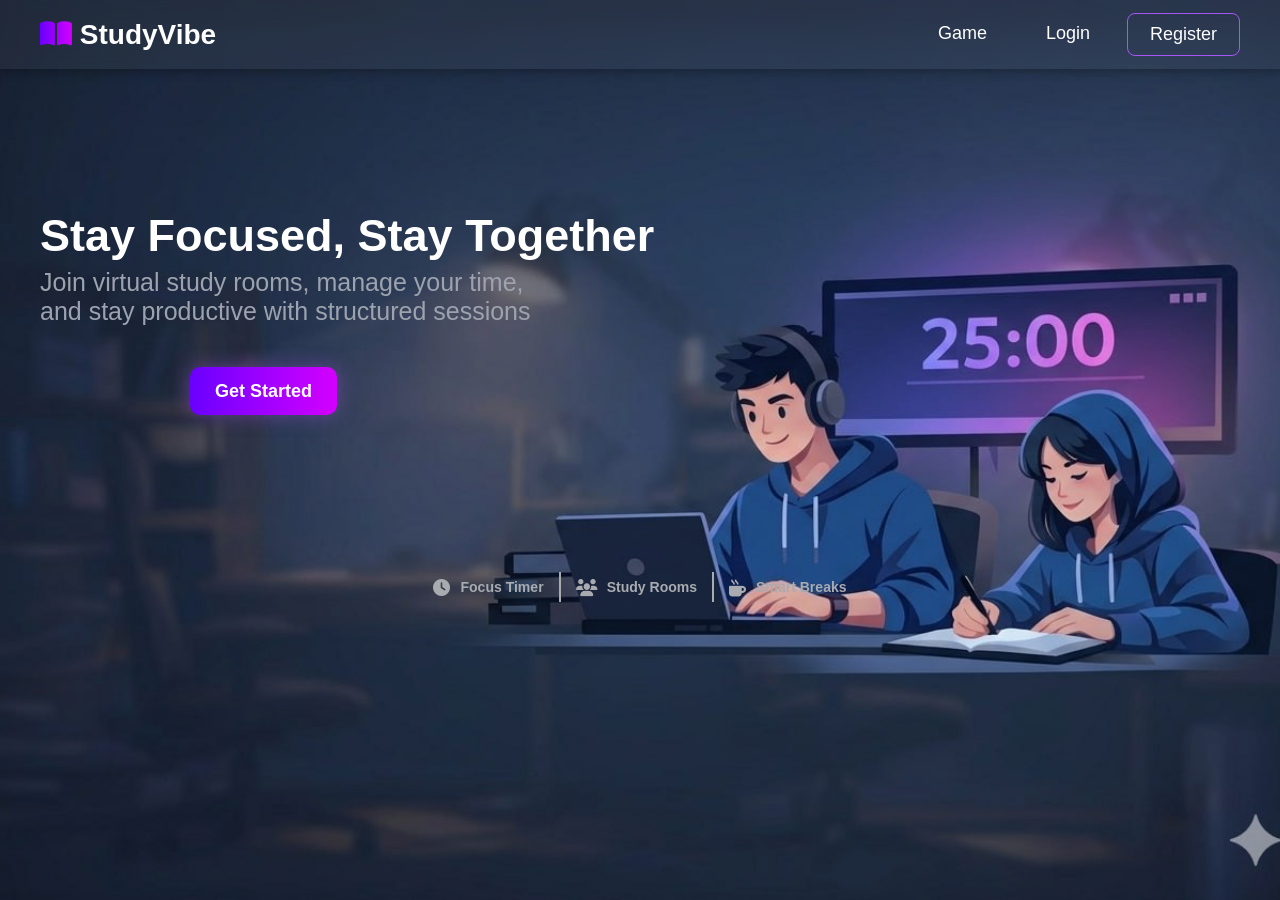
==== index.html @ dfc76f81 "Update index.html" ====
<!DOCTYPE html>
<html lang="en">
<head>
    <meta charset="UTF-8">
    <meta name="viewport" content="width=device-width, initial-scale=1.0">
    <title>Home page</title>
     <link rel="stylesheet" href="CSS/style.css">
    <link rel="stylesheet" href="CSS/all.css">
    
</head>
<body>
    <main class="home-page">
        <nav class="nav-bar">
             <h2 class="logo"><i class="fa-solid fa-book-open"></i> StudyVibe</h2>
             <div class="nav-buttons">
                 <a href="game.html" class="login-btn">Game</a>
                 <a href="login.html" class="login-btn">Login</a>
                 <a href="register.html" class="register-btn">Register</a>
             </div>
        </nav>
        <div class="container">
        
        <section class="hero">
            <div class="hero-text">
            <h1>Stay Focused, Stay Together</h1>
             <p>
                Join virtual study rooms, manage your time,    
                and stay productive with structured sessions
             </p>
             <a class="start-btn" href="#">Get Started</a>
             </div>
          
        </section>
        <section class="features">
            <div class="feature-box">
                 <i class="fa-solid fa-clock"></i>
                <h3>Focus Timer</h3>
            </div>
           <div class="vertical-divider"></div>
            <div class="feature-box">
                <i class="fa-solid fa-users"></i>
                <h3>Study Rooms</h3>
            </div>
            <div class="vertical-divider"></div>
            <div class="feature-box">
                <i class="fa-solid fa-mug-hot"></i>
                <h3>Smart Breaks</h3>
            </div>
        </section>
        </div>
    </main>
</body>
</html>
---- CSS/style.css ----
*{
    margin:0;
    padding:0;
    box-sizing: border-box;
}
:root{
    --violet-color: #a855f7;
    --main-linear-gradient:linear-gradient(to right,#6a00ff, #d400ff);
}
.register_page,.login_page{
    width: 100%;
    height: 100vh;
    background: url(../images/background_signup_login.png) no-repeat center/cover;
    display: flex;
    justify-content: center;
    align-items: center;
    font-family: Arial, sans-serif;
}
.register_form,.login_form{
    background:rgba(15, 23, 42, 0.8);
    padding: 40px;
    width: 350px;
    border-radius: 15px;
    text-align: center;
    color: white;
    box-shadow: 0 0 30px rgba(0,0,0,0.5);
}
.register_page .logo,.login_page .logo{
    margin-bottom: 15px;
}
.logo i{
  background: var(--main-linear-gradient);
  -webkit-background-clip: text;
  -webkit-text-fill-color: transparent;
}
.signup{
   margin-bottom: 8px; 
}
.Login{
    margin-bottom: 8px;
}
.register_page form input,.login_page form input{
    width: 100%;
    padding: 10px;
    margin: 10px 0;
    border: none;
    border-radius: 8px;
    outline: none;
    background: rgba(51, 65, 85, 1);
   color:white;
}
.register_page input::placeholder,.login_page input::placeholder {
  color: rgba(255, 255, 255, 0.85);
}
.register_page button,.login_page button{
    width: 100%;
    padding: 10px;
    margin-top: 15px;
    border: none;
    border-radius: 8px;
    background: linear-gradient(to right,#6a00ff, #d400ff);
    color: white;
    font-weight: bold;
    font-size: 17px;
    cursor: pointer;
    transition: 0.3s;
}
.register_page button:hover,.login_page button:hover{
    opacity: 0.8;
}
.login-text,.signup-text{
    margin-top: 15px;
    font-size: 14px;
}
.login-text a,.signup-text a {
  color: #c084fc;
  text-decoration: none;
  font-weight: 500;
  transition: 0.3s;
}
.login-text a:hover,.signup-text a:hover {
  text-decoration: underline;
  color: #a855f7;
}
.game{
  background: #1A2233;
  display: flex;
  justify-content: center;
  align-items: center;
  height: 100vh;
  width: 100%;
  font-family: sans-serif;
  color: #F3F4F6;
  flex-direction: column;
  font-family: sans-serif;
  position: relative;
}
.game #menu{
  display: grid;
  grid-template-columns: repeat(2, 150px);
  gap: 12px;
  justify-content: center;
  text-align: center;
}
.game button {
  padding: 10px;
  border: none;
  border-radius: 10px;
  cursor: pointer;
  background: linear-gradient(135deg, #3B82F6, #8B5CF6);
  color: white;
  font-size: 17px;
  transition: all 0.3s ease-in-out;
  box-shadow: 0 10px 20px rgba(0, 0, 0, 0.3) 
}
.game button:hover{
transform: scale(1.08);
filter: brightness(1.1);

}
.game #timer {
  position: absolute;
  top: 20px;
  right: 20px;
  font-size: 20px;
}
.game .game-board {
  display: grid;
  grid-template-columns: repeat(4, 100px);
  gap: 15px;
  margin-top: 20px;
  user-select: none;
}
.game .card {
  width: 100px;
  height: 100px;
  background: #111827;
  border-radius: 15px;
  display: flex;
  justify-content: center;
  align-items: center;
  color: transparent;
  font-size: 30px;
  cursor: pointer;
  border: 1px solid #1F2937;
  transition: 0.3s;
}
.card.open,.card.matched {
  color: white;
}
.card.open {
  background: linear-gradient(135deg, #3B82F6, #8B5CF6);
  transform: scale(1.05);
}
.card.matched {
  background: #22c55e;
}
.popup {
  position: fixed;
  top: 50%;
  left: 50%;
  transform: translate(-50%, -50%);
  background: #212b41;
  padding: 30px;
  border-radius: 20px;
  border: 1px solid #354253;
  color: white;
  display: flex;
  flex-direction: column;
  align-items: center;
  justify-content: center;
  gap: 6px;
  z-index: 101;
}
.game .overlay {
    position: fixed;
    top: 0;
    left: 0;
    width: 100%;
    height: 100%;
    background-color: rgba(0, 0, 0, 0.9); 
    z-index: 100; 
    display: none;
}
.alert_finished_game{
  position: fixed;
  top: 50%;
  left: 50%;
  transform: translate(-50%, -50%);
  z-index:1000;
  width:700px;
  height: 400px;
  background: linear-gradient(to top, #361717, #8C2D2D);
  border-radius: 20px;
  display: flex;
  flex-direction: column;
  justify-content: center;
  align-items: center;
  gap:13px;
  font-family: 'Inter', 'Segoe UI', Roboto, sans-serif;
}
.alert_finished_game nav{
    position: fixed;
    top:0;
    left: 0;
    width: 100%;
    height: 70px;
    background-color: #aa2a2a;
    box-shadow: 0 2px 10px rgba(136, 6, 6, 0.3);
    border-radius:20px 20px 0 0;
    display: flex;
    align-items: center;
    justify-content: center;
    font-size: 40px;
    font-weight: bolder;
    color: white;
}
.alert_finished_game nav #cancel{
    position: absolute;
    cursor: pointer;
    font-size: 35px;
    margin-left:620PX;
    color: rgb(163, 121, 121);
}
.alert_finished_game h1{
    font-size: 27px;
    font-weight:bold;
    color: white;
}
.alert_finished_game .sub{
    font-size: 23px;
    font-weight:500;
    color:#c9b2b2;
}
.alert_finished_game button{
padding: 15px 20px;
color: white;
font-weight:600;
font-size: 22px;
background: linear-gradient(180deg, #b82222 0%, #9E1515 100%);
box-shadow: 0 4px 15px rgba(0, 0, 0, 0.1);
border: none;
border-radius:12px;
margin-top: 10px;
cursor: pointer;
}
.home-page{
    width: 100%;
    min-height: 100vh;
    font-family: Arial,sans-serif;
    color:white;
    background: url(../images/Home\ background.jpeg) no-repeat center/cover;
}
.container{
    padding: 0 40px;
}
.home-page .nav-bar{
    width: 100%;
    display:flex;
    justify-content:space-between;
    align-items:center;
    padding: 13px 40px;
    background: rgba(255,255,255,0.05);
    backdrop-filter: blur(10px);
    border-radius: 0px; 
    position: sticky;
    top: 0;
    z-index: 1000;
    box-shadow: 0 2px 10px rgba(0, 0, 0, 0.3);
}
.home-page .logo{
    font-size: 28px;
    font-weight: bold;
}
.home-page .nav-buttons{
    display: flex;
    gap: 15px;
}
.home-page .register-btn{
   border: 1px solid var(--violet-color);
}
.home-page .login-btn,.home-page .register-btn{
    border-radius: 8px;
    padding: 10px 22px;
    background: transparent;
    color: white;
    cursor: pointer;
    transition: 0.3s;
    text-decoration: none;
    font-size: 18px;
    transition: all 1s ease;
}

.home-page .login-btn:hover,.home-page .register-btn:hover{
   background: var(--main-linear-gradient);
}
.home-page .hero{
    display: flex;
    justify-content: space-between;
    align-items: center;
    margin-top: 80px;
    gap: 60px;
}
.home-page .hero-text{
    text-align: left;
}
.home-page .hero-text h1{
    max-width: 620px;
    font-size: 45px;
    line-height: 1.2;
    margin-bottom: 5px;
    margin-top: 60px;
}
.home-page .hero-text p{
    max-width: 500px;
    font-size: 25px;
    color:#9CA3AF;
    margin-bottom: 55px;
}
.home-page .start-btn{
    padding: 14px 25px;
    border: none;
    border-radius: 10px;
    background: var(--main-linear-gradient);
    color: white;
    font-size: 18px;
    font-weight: bold;
    cursor: pointer;
    transition: 0.4s;
    box-shadow: 0 0 20px rgba(168,85,247,0.4);
    margin-left: 150px;
    text-decoration: none;
   
}
.home-page .start-btn:hover{
    opacity: 0.7;
}
.home-page .features{
    display: flex;
    justify-content: center;
    gap: 15px;
    margin-top: 170px;
    align-items: center;
}
.home-page .feature-box{ 
    color: #a8abaf;
    font-size: 12px;
    display: flex;
    align-items: center;
    justify-content: center;
}
.home-page .feature-box i{
    font-size: 17px;
    color:#a8abaf;
    margin-right: 10px;
    display: flex;
    align-items: center;
    justify-content: center;
}
.vertical-divider{
    width: 2px;
    height: 30px;
    background: #a8abaf;
}
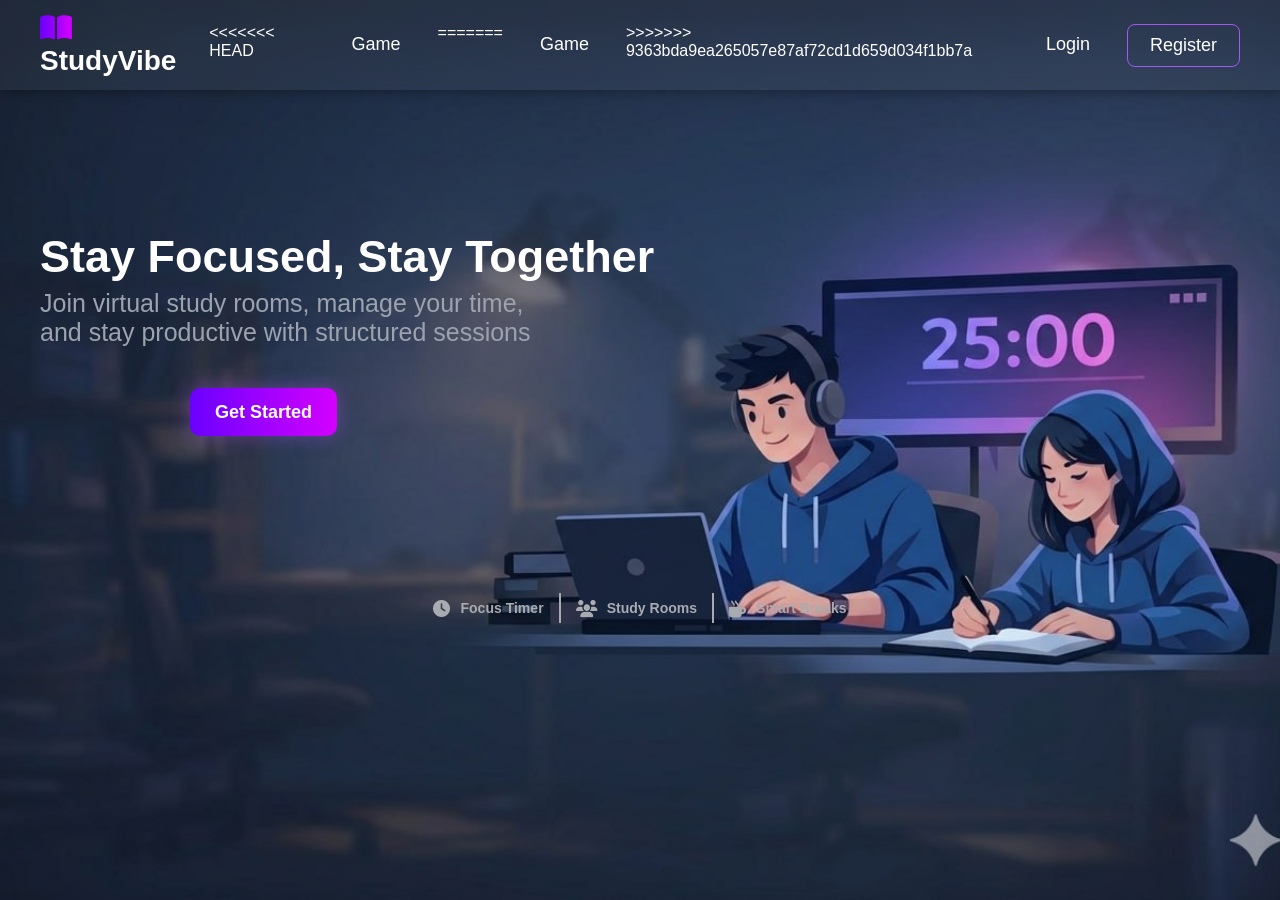
==== commit 774dd7cd: "ahhhhhhh" ====
--- a/index.html
+++ b/index.html
@@ -13,7 +13,11 @@
         <nav class="nav-bar">
              <h2 class="logo"><i class="fa-solid fa-book-open"></i> StudyVibe</h2>
              <div class="nav-buttons">
+<<<<<<< HEAD
+                <a href="game.html" class="login-btn">Game</a>
+=======
                  <a href="game.html" class="login-btn">Game</a>
+>>>>>>> 9363bda9ea265057e87af72cd1d659d034f1bb7a
                  <a href="login.html" class="login-btn">Login</a>
                  <a href="register.html" class="register-btn">Register</a>
              </div>
@@ -29,7 +33,7 @@
              </p>
              <a class="start-btn" href="#">Get Started</a>
              </div>
-          
+
         </section>
         <section class="features">
             <div class="feature-box">
--- a/CSS/style.css
+++ b/CSS/style.css
@@ -93,7 +93,6 @@
   color: #F3F4F6;
   flex-direction: column;
   font-family: sans-serif;
-  position: relative;
 }
 .game #menu{
   display: grid;
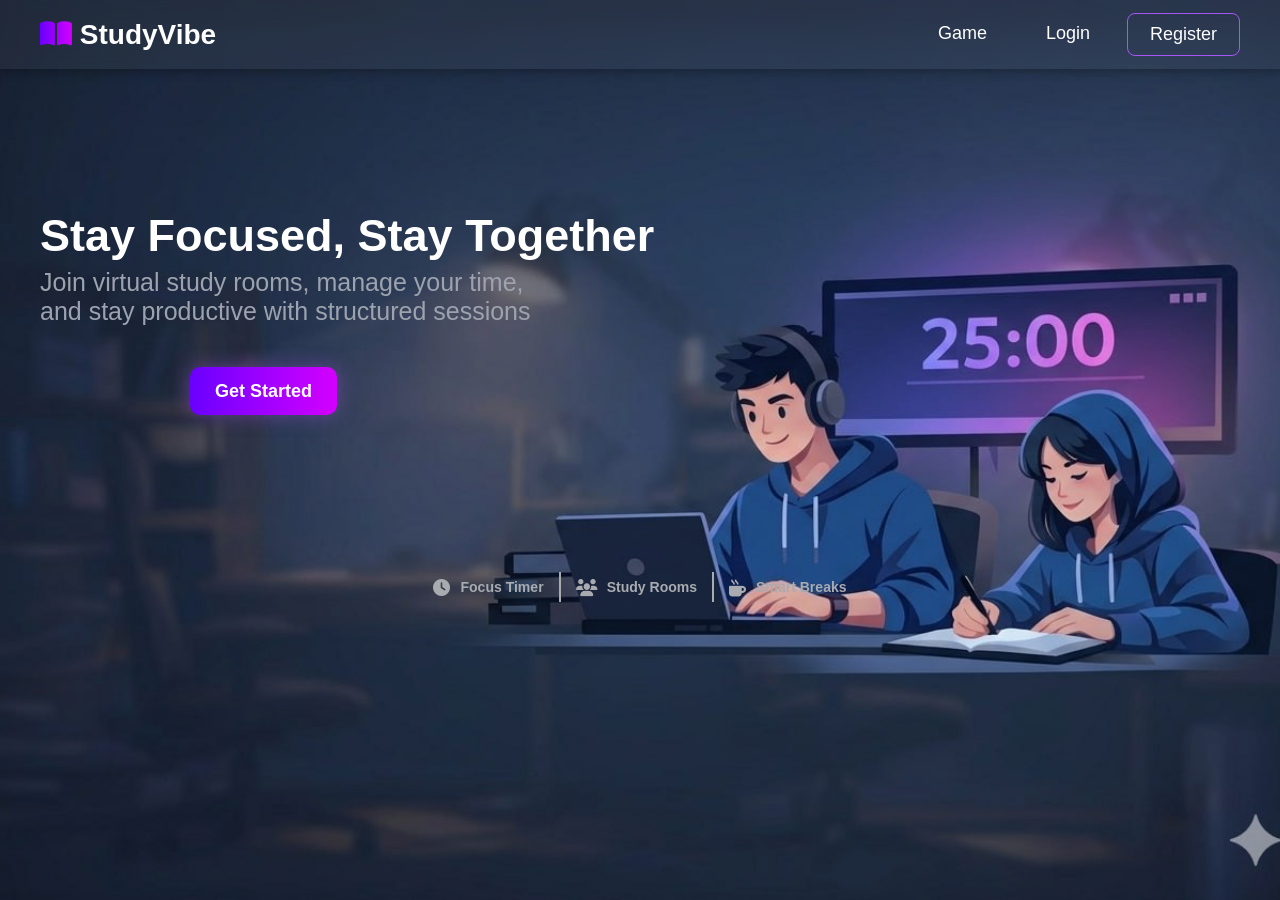
==== commit 14c24308: "Update index.html" ====
--- a/index.html
+++ b/index.html
@@ -13,11 +13,7 @@
         <nav class="nav-bar">
              <h2 class="logo"><i class="fa-solid fa-book-open"></i> StudyVibe</h2>
              <div class="nav-buttons">
-<<<<<<< HEAD
-                <a href="game.html" class="login-btn">Game</a>
-=======
                  <a href="game.html" class="login-btn">Game</a>
->>>>>>> 9363bda9ea265057e87af72cd1d659d034f1bb7a
                  <a href="login.html" class="login-btn">Login</a>
                  <a href="register.html" class="register-btn">Register</a>
              </div>
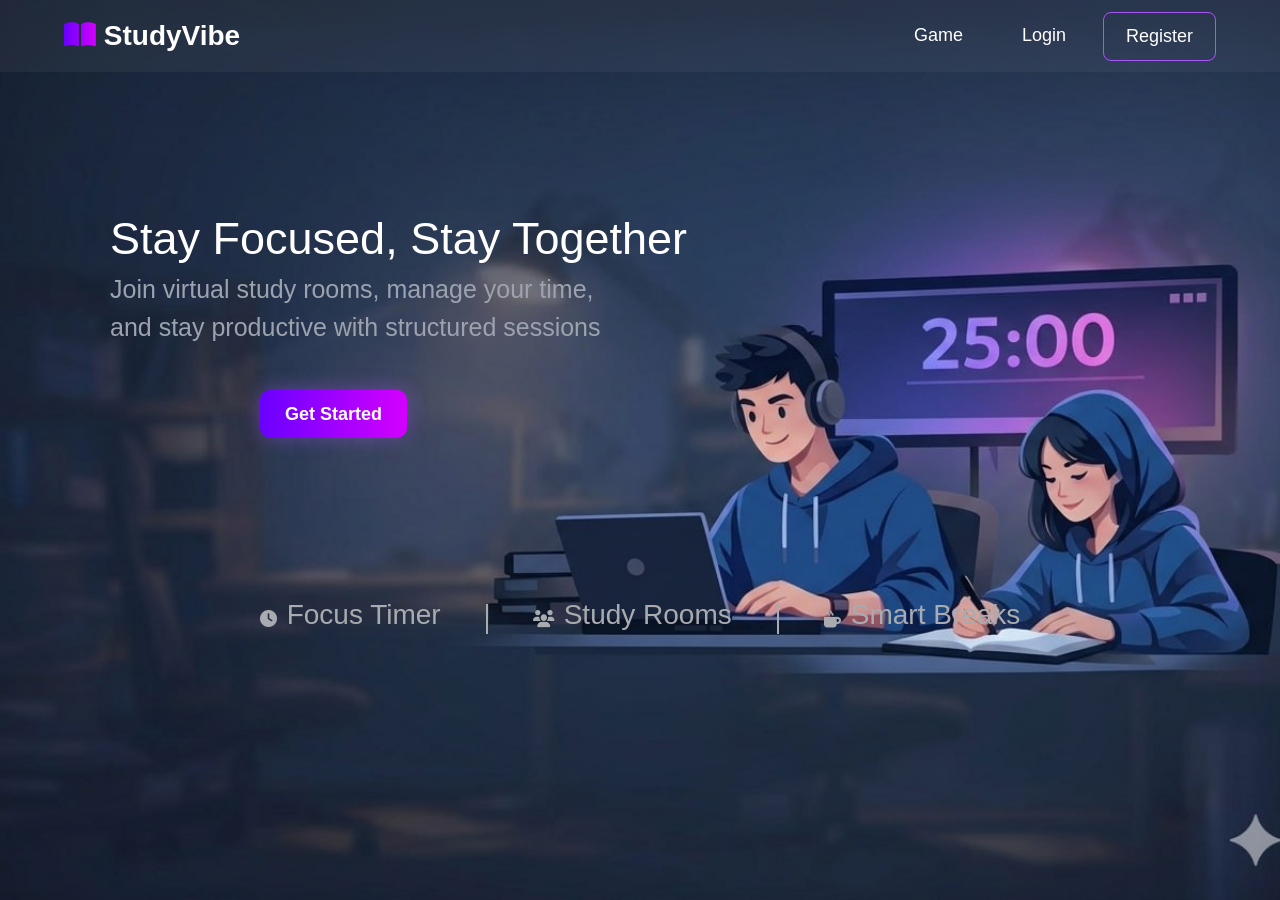
==== commit 8a27d977: "make home and ctreate room responsiv" ====
--- a/index.html
+++ b/index.html
@@ -4,50 +4,74 @@
     <meta charset="UTF-8">
     <meta name="viewport" content="width=device-width, initial-scale=1.0">
     <title>Home page</title>
+    <link rel="stylesheet" href="CSS/bootstrap.min.css">
      <link rel="stylesheet" href="CSS/style.css">
     <link rel="stylesheet" href="CSS/all.css">
     
+    
 </head>
 <body>
-    <main class="home-page">
-        <nav class="nav-bar">
-             <h2 class="logo"><i class="fa-solid fa-book-open"></i> StudyVibe</h2>
-             <div class="nav-buttons">
-                 <a href="game.html" class="login-btn">Game</a>
-                 <a href="login.html" class="login-btn">Login</a>
-                 <a href="register.html" class="register-btn">Register</a>
-             </div>
-        </nav>
-        <div class="container">
+    
+
+
+<main class="home-page">
+  <nav class="nav-bar navbar navbar-expand-md navbar-dark"> 
+    <div class="container-fluid d-flex justify-content-between align-items-center px-4"> 
+        <h2 class="logo navbar-brand m-0"><i class="fa-solid fa-book-open"></i> StudyVibe</h2>
         
-        <section class="hero">
-            <div class="hero-text">
-            <h1>Stay Focused, Stay Together</h1>
-             <p>
-                Join virtual study rooms, manage your time,    
-                and stay productive with structured sessions
-             </p>
-             <a class="start-btn" href="#">Get Started</a>
-             </div>
+        <button class="navbar-toggler" type="button" data-bs-toggle="collapse" data-bs-target="#studyVibeMenu">
+            <span class="navbar-toggler-icon"></span>
+        </button>
 
-        </section>
-        <section class="features">
-            <div class="feature-box">
-                 <i class="fa-solid fa-clock"></i>
-                <h3>Focus Timer</h3>
+        <div class="collapse navbar-collapse" id="studyVibeMenu">
+           
+            <div class="nav-buttons ms-auto mt-3 mt-md-0">
+                <a href="game.html" class="login-btn">Game</a>
+                <a href="login.html" class="login-btn">Login</a>
+                <a href="register.html" class="register-btn">Register</a>
             </div>
-           <div class="vertical-divider"></div>
-            <div class="feature-box">
-                <i class="fa-solid fa-users"></i>
-                <h3>Study Rooms</h3>
-            </div>
-            <div class="vertical-divider"></div>
-            <div class="feature-box">
-                <i class="fa-solid fa-mug-hot"></i>
-                <h3>Smart Breaks</h3>
+        </div>
+    </div>
+</nav>
+    <div class="container">
+       
+        <section class="hero row">
+            <div class="hero-text col-12 col-lg-8">
+                <h1>Stay Focused, Stay Together</h1>
+                <p>
+                    Join virtual study rooms, manage your time,    
+                    and stay productive with structured sessions
+                </p>
+                <a class="start-btn" href="#">Get Started</a>
             </div>
         </section>
-        </div>
-    </main>
+
+       
+        <section class="features row justify-content-center g-3">
+            <div class="col-auto">
+                <div class="feature-box">
+                    <i class="fa-solid fa-clock"></i>
+                    <h3>Focus Timer</h3>
+                </div>
+            </div>
+            <div class="col-auto d-none d-md-block"><div class="vertical-divider"></div></div>
+            <div class="col-auto">
+                <div class="feature-box">
+                    <i class="fa-solid fa-users"></i>
+                    <h3>Study Rooms</h3>
+                </div>
+            </div>
+            <div class="col-auto d-none d-md-block"><div class="vertical-divider"></div></div>
+            <div class="col-auto">
+                <div class="feature-box">
+                    <i class="fa-solid fa-mug-hot"></i>
+                    <h3>Smart Breaks</h3>
+                </div>
+            </div>
+        </section>
+    </div>
+</main>
+<script src="JS/bootstrap.bundle.min.js"></script>
+<script src="https://cdn.jsdelivr.net/npm/bootstrap@5.3.0/dist/js/bootstrap.bundle.min.js"></script>
 </body>
 </html>
--- a/CSS/style.css
+++ b/CSS/style.css
@@ -16,6 +16,7 @@
     align-items: center;
     font-family: Arial, sans-serif;
 }
+
 .register_form,.login_form{
     background:rgba(15, 23, 42, 0.8);
     padding: 40px;
@@ -25,6 +26,7 @@
     color: white;
     box-shadow: 0 0 30px rgba(0,0,0,0.5);
 }
+
 .register_page .logo,.login_page .logo{
     margin-bottom: 15px;
 }
@@ -39,15 +41,39 @@
 .Login{
     margin-bottom: 8px;
 }
+ .login_page .input-box,.register_page .input-box {
+  position: relative;
+  display: flex;
+  justify-content: center;
+  align-items: center;
+  align-content: center;
+}
+
+ .login_page .input-box i,.register_page .input-box i {
+  position: absolute;
+  left: 10px;
+  top: 50%;
+  bottom: 50%;
+  transform: translateY(-50%);
+  color: #d2d2d2;
+  font-size: 14px;
+  display: flex;
+  justify-content: center;
+  align-items: center;
+}
 .register_page form input,.login_page form input{
     width: 100%;
     padding: 10px;
+    padding-left: 35px;
     margin: 10px 0;
     border: none;
     border-radius: 8px;
     outline: none;
     background: rgba(51, 65, 85, 1);
    color:white;
+   display: flex;
+   justify-content: center;
+   align-items: center;
 }
 .register_page input::placeholder,.login_page input::placeholder {
   color: rgba(255, 255, 255, 0.85);
@@ -65,6 +91,7 @@
     cursor: pointer;
     transition: 0.3s;
 }
+
 .register_page button:hover,.login_page button:hover{
     opacity: 0.8;
 }
@@ -82,6 +109,336 @@
   text-decoration: underline;
   color: #a855f7;
 }
+
+
+
+
+
+
+
+/* --- Roqia --- */
+
+
+
+.break-body {
+    margin: 0;
+    height: 100vh;
+    width:100%;
+    display: flex;
+    justify-content: center;
+    align-items: center;
+    font-family: 'Segoe UI', sans-serif;
+    background: url("../images/background_signup_login.png") no-repeat center/cover;
+    position: relative;
+    overflow: hidden;
+    position:absolute;
+    z-index:100000;
+    display:none;
+}
+
+
+.break-body::after {
+    content: "";
+    position: absolute;
+    inset: 0;
+    background: rgba(10, 15, 35, 0.7); 
+    backdrop-filter: blur(15px);
+    z-index: 1;
+}
+
+.break-card {
+    position: relative;
+    z-index: 10;
+    width: 700px; 
+    height: 400px;
+    background-color: #1e2b4d; 
+    border-radius: 12px;
+    overflow: hidden;
+    display: flex;
+    flex-direction: column;
+    box-shadow: 0 15px 40px rgba(0,0,0,0.6);
+}
+
+.break-header {
+    background-color: #2d3e6b; 
+    padding: 20px;
+    text-align: center;
+    border-bottom: 1px solid rgba(255,255,255,0.05);
+}
+
+.break-header h2 { color: white; margin: 0; font-size: 22px; }
+
+.break-content {
+    padding: 25px 20px;
+    text-align: center;
+    color: white;
+}
+
+.instruction-text {
+     font-size: 17px;
+      color: #cbd5e1; 
+      margin-bottom: 20px;
+      font-weight:bold; 
+ }
+
+.game-container {
+    background-color: #354876;
+    padding: 25px;
+    border-radius: 10px;
+    width: 60%;
+    margin: auto;
+    margin-bottom: 20px;
+}
+
+
+.game-container p { 
+    margin-top: -10px; 
+    margin-bottom: 15px; 
+    font-size: 19px;
+    font-weight: 500;
+}
+
+.start-game-btn {
+    display: inline-block;
+    background-color: #44a047;
+    color: white !important;
+    text-decoration: none;
+    padding: 10px 30px;
+    border-radius: 6px;
+    font-weight: bold;
+    font-size: 18px;
+    transition: all 0.3s ease;
+}
+
+.start-game-btn:hover {
+    background-color: #388e3c !important;
+    transform: scale(1.05);
+    box-shadow: 0 5px 15px rgba(68, 160, 71, 0.4);
+}
+
+.timer-text { 
+    font-size: 17px;
+     color: #cbd5e1;
+ }
+
+.break-footer {
+    text-align: center;
+}
+
+.back-study-btn {
+    display: inline-block;
+    background: linear-gradient(to bottom, #4a5c88, #364977);
+    color: white !important;
+    text-decoration: none;
+    padding: 12px 40px;
+    border-radius: 8px;
+    font-weight: bold;
+    font-size: 19px;
+    border: 1px solid #2d3e6b;
+    transition: all 0.3s ease;
+}
+
+.back-study-btn:hover {
+    opacity: 0.9;
+    transform: translateY(-3px);
+    box-shadow: 0 8px 20px rgba(0, 0, 0, 0.5);
+}
+
+
+.rk-body {
+    font-family: 'Segoe UI', Tahoma, Geneva, Verdana, sans-serif;
+    height: 100vh;
+    background: url("../images/background_signup_login.png") no-repeat center/cover;
+    display: flex;
+    justify-content: center;
+    align-items: center;
+    position: relative;
+    overflow: hidden;
+    color: white;
+}
+
+
+.rk-body::after {
+    content: "";
+    position: absolute;
+    inset: 0;
+    background: rgba(10, 15, 35, 0.6); 
+    backdrop-filter: blur(15px);
+    z-index: 0;
+}
+
+
+.rk-container {
+    display: flex;
+    gap: 30px;
+    z-index: 1;
+    align-items: stretch;
+    transform: translateY(-30px); 
+    position: relative;
+}
+
+
+.rk-chat-box {
+    width: 600px; 
+    height: 530px;
+    background: rgba(255, 255, 255, 0.08);
+    border-radius: 35px;
+    padding: 30px;
+    backdrop-filter: blur(25px);
+    border: 1px solid rgba(255, 255, 255, 0.12);
+    display: flex;
+    flex-direction: column;
+}
+
+.rk-chat-header {
+    display: flex;
+    justify-content: space-between;
+    align-items: center;
+    margin-bottom: 15px;
+}
+
+.rk-status { color: #22c55e; font-size: 14px; font-weight: 600; }
+
+.rk-line {
+    height: 2px;
+    background: rgba(255,255,255,0.1);
+    margin-bottom: 30px;
+    border-radius: 2px;
+}
+
+.rk-chat-messages {
+    height: 400px;         
+    overflow-y: auto;    
+    display: flex;
+    flex-direction: column;
+    gap: 10px;               
+    padding-right: 10px;     
+}
+.rk-chat-messages::-webkit-scrollbar {
+    width: 8px;
+}
+.rk-chat-messages::-webkit-scrollbar-thumb {
+    background: rgb(105, 104, 104); 
+    border-radius: 10px;
+}
+.rk-leave-btn {
+    background: linear-gradient(to right,#6a00ff, #d400ff);
+    border: none;
+    color: white;
+    padding: 12px 28px;
+    border-radius: 18px;
+    font-weight: 700;
+    cursor: pointer;
+    transition: 0.3s;
+}
+.rk-msg-row { display: flex; gap: 15px; align-items: flex-start; }
+
+.rk-indicator {
+    width: 3px;
+    height: 38px;
+    background: rgba(255, 255, 255, 0.15);
+    border-radius: 10px;
+}
+
+.rk-active-msg .rk-indicator { background: #22c55e; }
+.rk-active-msg .rk-msg { color: #22c55e; font-weight: 500; }
+
+.rk-msg {
+    font-size: 15px;
+    line-height: 1.5;
+    color: rgba(255, 255, 255, 0.8);
+}
+
+.rk-input {
+    margin-top: 25px;
+    padding: 15px 25px;
+    background: rgba(255, 255, 255, 0.1);
+    border: 1px solid rgba(255, 255, 255, 0.05);
+    border-radius: 50px;
+    color: white;
+    outline: none;
+}
+
+.rk-side-card {
+    width: 360px;
+    height: 530px; 
+    background: rgba(255, 255, 255, 0.08);
+    border-radius: 30px;
+    padding: 30px;
+    backdrop-filter: blur(25px);
+    border: 1px solid rgba(255, 255, 255, 0.12);
+    display: flex;
+    flex-direction: column;
+    justify-content: space-between;
+    text-align: center;
+}
+
+.rk-img { width: 100%; border-radius: 20px; margin: 15px 0; }
+
+.rk-members-label { font-size: 14px; margin-bottom: 12px; }
+.rk-active-now { color: #22c55e; font-weight: 700; }
+
+.rk-avatars { display: flex; justify-content: center; gap: 10px; margin-bottom: 20px; }
+.rk-avatar {
+    width: 44px; height: 44px;
+    border-radius: 50%;
+    display: flex; align-items: center; justify-content: center;
+    position: relative;
+    border: 2px solid rgba(255,255,255,0.1);
+}
+
+.rk-plus {
+    position: absolute; bottom: -2px; right: -2px;
+    background: #22c55e; width: 16px; height: 16px;
+    border-radius: 50%; font-size: 10px; border: 2px solid #0f172a;
+    display: flex; align-items: center; justify-content: center;
+}
+
+.rk-session-row { display: flex; justify-content: space-between; align-items: center; margin-bottom: 15px; }
+
+.rk-join-btn {
+    border: 1px solid #3b82f6;
+    background: transparent;
+    color: #3b82f6;
+    padding: 7px 15px;
+    border-radius: 10px;
+    cursor: pointer;
+    font-size: 12px;
+    font-weight: 600;
+}
+
+.rk-break { font-size: 13px; opacity: 0.7; }
+
+.rk-progress-bg { height: 6px; background: rgba(255,255,255,0.1); border-radius: 10px; margin-bottom: 15px; }
+.rk-progress-fill { width: 65%; height: 100%; background: #22c55e; border-radius: 10px; }
+
+.rk-timer { font-size: 20px; font-weight: 700; display: flex; align-items: center; justify-content: center; gap: 8px; }
+.rk-others { font-size: 12px; opacity: 0.5; margin-top: 5px; }
+
+.rk-bottom-bar {
+    position: absolute;
+    bottom:10px; 
+    left: 50%;
+    transform: translateX(-50%);
+    background: rgba(255, 255, 255, 0.12);
+    padding: 8px 10px 8px 25px;
+    border-radius: 25px;
+    display: flex;
+    align-items: center;
+    gap: 30px;
+    backdrop-filter: blur(20px);
+    border: 1px solid rgba(255, 255, 255, 0.1);
+    z-index: 10;
+}
+
+.rk-icons-group { display: flex; gap: 30px; color: rgba(255,255,255,0.7); }
+.rk-icons-group i { cursor: pointer; font-size: 20px; transition: 0.3s; }
+.rk-icons-group i:hover { color: white; transform: translateY(-3px); }
+
+
+
+.rk-leave-btn:hover { transform: scale(1.05); box-shadow: 0 5px 15px rgba(236, 72, 153, 0.3); }
+
 .game{
   background: #1A2233;
   display: flex;
@@ -93,6 +450,7 @@
   color: #F3F4F6;
   flex-direction: column;
   font-family: sans-serif;
+  position: relative;
 }
 .game #menu{
   display: grid;
@@ -197,6 +555,7 @@
   align-items: center;
   gap:13px;
   font-family: 'Inter', 'Segoe UI', Roboto, sans-serif;
+  display:none;
 }
 .alert_finished_game nav{
     position: fixed;
@@ -213,13 +572,6 @@
     font-size: 40px;
     font-weight: bolder;
     color: white;
-}
-.alert_finished_game nav #cancel{
-    position: absolute;
-    cursor: pointer;
-    font-size: 35px;
-    margin-left:620PX;
-    color: rgb(163, 121, 121);
 }
 .alert_finished_game h1{
     font-size: 27px;
@@ -242,7 +594,44 @@
 border-radius:12px;
 margin-top: 10px;
 cursor: pointer;
-}
+transition: all 0.3s ease;
+}
+.alert_finished_game button:hover {
+    opacity: 0.9;
+    transform: translateY(-3px);
+    box-shadow: 0 8px 20px rgba(0, 0, 0, 0.5);
+}
+.custom-break-counter {
+    position: fixed;
+    bottom: 20px; 
+    left: 20px;  
+    background-color: #000814; 
+    border: 2px solid #ff4d4d;
+    padding: 10px 25px;
+    border-radius: 50px; 
+    display: flex;
+    align-items: center;
+    gap: 10px;
+    z-index: 9999;
+    box-shadow: 0 4px 15px rgba(255, 77, 77, 0.2); 
+}
+
+.timer-text, #break-clock-digits {
+    color: #ffffff;
+    font-family: 'Arial', sans-serif;
+    font-weight: bold;
+    font-size: 16px;
+}
+
+#break-clock-digits {
+    min-width: 50px; 
+}
+
+.timer-icon {
+    font-size: 18px;
+}
+
+
 .home-page{
     width: 100%;
     min-height: 100vh;
@@ -253,19 +642,14 @@
 .container{
     padding: 0 40px;
 }
-.home-page .nav-bar{
-    width: 100%;
-    display:flex;
-    justify-content:space-between;
-    align-items:center;
-    padding: 13px 40px;
+.home-page .nav-bar {
+    display: block !important; 
+    padding: 10px 40px;
     background: rgba(255,255,255,0.05);
     backdrop-filter: blur(10px);
-    border-radius: 0px; 
     position: sticky;
     top: 0;
     z-index: 1000;
-    box-shadow: 0 2px 10px rgba(0, 0, 0, 0.3);
 }
 .home-page .logo{
     font-size: 28px;
@@ -329,7 +713,6 @@
     box-shadow: 0 0 20px rgba(168,85,247,0.4);
     margin-left: 150px;
     text-decoration: none;
-   
 }
 .home-page .start-btn:hover{
     opacity: 0.7;
@@ -361,3 +744,500 @@
     height: 30px;
     background: #a8abaf;
 }
+
+
+@media (max-width: 767px) {
+    
+    .nav-bar .container-fluid {
+        justify-content: center;
+        text-align: center;
+    }
+
+    .navbar-collapse {
+        margin-top: 20px;
+    }
+
+  
+    .home-page .nav-buttons {
+        flex-direction: column; 
+        align-items: center;
+        gap: 10px;
+        width: 100%;
+    }
+
+    .home-page .login-btn, .home-page .register-btn {
+        width: 100%; 
+        max-width: 200px;
+        margin: 0 auto;
+    }
+
+    
+    .home-page .hero {
+        margin-top: 40px;
+        justify-content: center; 
+    }
+
+    .home-page .hero-text {
+        text-align: center; 
+        display: flex;
+        flex-direction: column;
+        align-items: center;
+    }
+
+    .home-page .hero-text h1, .home-page .hero-text p {
+        margin-left: auto;
+        margin-right: auto;
+    }
+
+ 
+    .home-page .start-btn {
+        margin-left: 0 !important;
+        margin-top: 20px;
+    }
+
+   
+    .home-page .features {
+        margin-top: 60px;
+        flex-direction: column;
+        align-items: center;
+    }
+}
+
+@media (min-width: 768px) {
+    .navbar-collapse {
+        display: flex !important;
+        justify-content: flex-end; 
+    }
+    .nav-buttons {
+        display: flex !important;
+        flex-direction: row !important;
+        gap: 15px;
+    }
+}
+
+
+@media (max-width: 767px) {
+    .navbar-collapse {
+        background: rgba(0, 0, 0, 0.8); 
+        border-radius: 10px;
+        margin-top: 15px;
+        padding: 20px;
+    }
+    
+    .nav-buttons {
+        display: flex !important;
+        flex-direction: column !important; 
+        align-items: center;
+        width: 100%;
+    }
+
+    .home-page .login-btn, .home-page .register-btn {
+        width: 80%; 
+        text-align: center;
+    }
+}
+
+
+
+.join-room{
+    height: 100vh;
+    background:url("../images/background_signup_login.png") center/cover no-repeat;
+    display: flex;
+    justify-content: center;
+    align-items: center;
+    font-family: Arial,sans-serif;
+    position: relative;
+}
+
+.join-room .join-container {
+    width: 85%;
+    height: 80%;
+    background: rgba(255, 255, 255, 0.04);
+    border-radius: 20px;
+    display: flex;
+    padding: 20px;
+    gap: 20px;
+    overflow-y: auto; 
+    overflow-x: hidden; 
+}
+
+.join-room .join-container::-webkit-scrollbar {
+    width: 6px;
+}
+
+.join-room .join-container::-webkit-scrollbar-track {
+    background: transparent; 
+}
+
+.join-room .join-container::-webkit-scrollbar-thumb {
+    background: rgba(255, 255, 255, 0.2);
+    border-radius: 10px;
+}
+
+.join-room .join-container::-webkit-scrollbar-thumb:hover {
+    background: rgba(255, 255, 255, 0.4);
+}
+
+.join-room .join-container .left-panel{
+    width: 30%;
+    background: #191f37;
+    border-radius: 15px;
+    padding: 30px;
+    color: white;
+    max-height: fit-content;
+    margin-top:30px
+}
+.join-room .join-container .hello-join{
+    display: flex;
+    justify-content: center;
+    align-items: center;
+}
+.join-room .join-container .avatar{
+    width: 40px;
+    height: 40px;
+    border-radius: 50%;
+    background: #2b335e;
+    display: flex;
+    justify-content: center;
+    align-items: center;
+    color: white;
+    font-size: 40px;
+    margin-left: 15px;
+    
+}
+.join-room .join-container .underline{
+    width: 200px;
+    height: 3px;
+    background: white;
+    margin-top:10px ;
+    margin-left: 25px; 
+}
+.join-room .focus-box{
+    display: flex;
+    flex-direction: column;
+   margin-top: 30px;
+   margin-left: 20px;
+   
+}
+
+.join-room .focus-box .focus-item{
+    display: flex;
+    align-items: center;
+    gap: 15px;
+    color: white;
+    font-size: 18px;
+    cursor: pointer;
+    background: rgba(255, 255, 255, 0.2);
+    padding: 10px;
+    margin-top: 15px;
+    border-radius: 8px; 
+    height: 40px; 
+    width: 220px;
+}
+.join-room .focus-box .focus-item input{
+    display: none;
+}
+.join-room .focus-box .focus-item .checkmark{
+    width: 20px;
+    height: 20px;
+    background: #9ca3af;
+    border-radius: 4px;
+    position: relative;
+    transition: 0.3s;
+}
+.join-room .focus-box .focus-item input:checked + .checkmark{
+    background: #22c55e;
+}
+.join-room .focus-box .focus-item input:checked + .checkmark::after{
+    content: "✔";
+    position: absolute;
+    color: white;
+    font-size: 14px;
+    left: 5px;
+    top: 1px;
+}
+
+.join-room .right-panel{
+    width: 70%;
+}
+.join-room .right-panel .title{
+    color: white;
+    margin-bottom: 20px;
+    display: flex;
+    justify-content: center;
+    align-items: center;
+    font-size: 30px;
+}
+.join-room .room-grid{
+    display: grid;
+    grid-template-columns: repeat(3,1fr);
+    gap: 15px;
+}
+.join-room .room-card{
+    background: rgba(255, 255, 255, 0.2);
+    border-radius: 15px;
+    padding: 15px;
+    text-align: center;
+    color: white;
+    display: flex;
+    flex-direction: column;
+    gap: 10px;
+    align-items: center;
+    height: 180px;
+    width: 200px;
+    justify-content: center;
+    margin-left: 20px;
+}
+.join-room .room-card button{
+    background: var(--main-linear-gradient);
+    border: none;
+    padding: 8px 15px;
+    border-radius: 8px;
+    color: white;
+    cursor: pointer;
+}
+.focus-header {
+    display: flex;
+    justify-content: space-between;
+    align-items: center;
+    margin-bottom: 10px;
+}
+.add-task-btn {
+    background: none;
+    border: 1px solid #ffffff55;
+    color: white;
+    cursor: pointer;
+    border-radius: 5px;
+    padding: 2px 8px;
+    transition: 0.3s;
+}
+.add-task-btn:hover {
+     background: #3b82f6;
+     border-color: #3b82f6;
+}
+.focus-item input[type="text"] {
+    background: transparent;
+    border: none;
+    color: white;
+    outline: none;
+    width: 100%;
+    font-size: 14px;
+    font-family: inherit;
+}
+.focus-item {
+   display: flex;
+   align-items: center;
+   position: relative;
+   margin-bottom: 10px;
+   background: rgba(255, 255, 255, 0.05);
+   padding: 8px;
+   border-radius: 8px;
+}
+.remove-task {
+  color: #ff4d4d;
+  cursor: pointer;
+  font-size: 12px;
+  margin-left: 5px;
+  opacity: 0;
+ transition: 0.3s;
+}
+.focus-item:hover .remove-task {
+    opacity: 1;
+}
+
+#tasks-list {
+    max-height: 200px; 
+    overflow-y: auto; 
+    padding-right: 5px; 
+}
+
+#tasks-list::-webkit-scrollbar {
+    width: 5px;
+}
+#tasks-list::-webkit-scrollbar-track {
+    background: rgba(255, 255, 255, 0.05);
+    border-radius: 10px;
+}
+#tasks-list::-webkit-scrollbar-thumb {
+    background: #3b82f6; 
+    border-radius: 10px;
+}
+#tasks-list::-webkit-scrollbar-thumb:hover {
+    background: #2563eb;
+}
+
+
+
+
+/* ROOMS PAGE */
+.rooms-page{
+    width: 100%;
+    height: 100vh;
+    background: url("../images/background_signup_login.png") center/cover no-repeat;
+    display: flex;
+    align-items: center;
+    font-family: Arial,sans-serif;
+}
+
+.rooms-sidebar{
+    width: 18%;
+    height: 100%;
+    background-color: rgba(15, 23, 42, 0.5);
+    left: 0;
+    display: flex;
+    flex-direction: column;
+    
+}
+
+.logo-sidebar{ 
+    padding: 25px;
+    color: white;
+    font-size: 25px;
+    font-weight: bold;
+    font-family: Arial,sans-serif;
+    margin-top: 20px;
+    margin-left: 10px;
+
+}
+.logo-sidebar i {
+    background: linear-gradient(to right, #6a00ff, #d400ff);
+    -webkit-background-clip: text;
+    -webkit-text-fill-color: transparent;
+}
+
+.rooms-sidebar-menu{
+    height: 100%;
+    display: flex;
+    flex-direction: column;
+    padding: 30px;
+}
+.rooms-sidebar-menu ul{
+    height: 100%;
+    display: flex;
+    flex-direction: column;
+    list-style: none;
+    padding: 0;
+    gap: 25px;
+}
+
+.rooms-sidebar-menu li:last-child{
+    margin-top: auto;
+}
+
+.btn{
+    width: 100%;
+    height: 50px;
+    padding: 15px 35px;
+    border: none;
+    border-radius: 15px;
+    background: linear-gradient(to right,#6a00ff, #d400ff);
+    color: white;
+    font-size: 15px;
+    cursor: pointer;
+    transition: all 0.3s ease-in-out;
+}
+
+.btn i{
+    margin-right: 10px;
+    color: white;
+}
+.btn:hover{
+    opacity: 0.7;
+    transition: 0.7s;
+}
+
+.rooms-body{
+    width: 82%;
+    height: 90%;
+    display: grid;
+    grid-template-columns: repeat(2, 1fr);
+    grid-template-rows: auto auto auto;
+    padding: 60px;
+    gap: 30px;
+    color: white;
+}
+
+.item{
+    width: 100%;
+    height: 100%;
+    display: flex;
+    justify-content: space-evenly;
+}
+
+.item h1{
+    font-size: 40px;
+    font-weight: bold;
+    font-family: Georgia, serif;
+}  
+
+.item button{
+    width: 50%;
+    height: 50px;
+    margin-right: 25%;
+    font-size:20px;
+    font-family:bold;
+}
+
+.rooms-body .item:nth-child(1){
+    grid-column: 1 / 3;
+    text-align: center;
+}
+
+.rooms-body .item:nth-child(2),
+.rooms-body .item:nth-child(3){
+    display: flex;
+    justify-content: center;
+    align-items: center;
+}
+
+.rooms-body .item:nth-child(4),
+.rooms-body .item:nth-child(5){
+    font-size: 25px;
+    line-height: 1.6;
+    padding: 0 40px;
+    margin-left: 5%;
+ 
+}
+.item p{
+    margin-top:-30px
+}
+.rooms-footer{
+    width: 80%;
+    display: flex;
+    justify-content: center;
+    align-items: center;
+    gap: 40px;
+    position: absolute;
+    bottom: 20px;
+    left: 20%;
+    color: #a8abaf;
+}
+
+/* create - room - page */
+
+.createroom-page {
+    width: 100%;
+    height: 100vh;
+    background: url("../images/background_signup_login.png") center/cover no-repeat;
+    display: flex;
+    justify-content: center;
+    align-items: center;
+    font-family: Arial, sans-serif;
+}
+
+.createroom-page .bg-glass {
+    background: rgba(15, 23, 42, 0.644);
+    padding: 40px;
+    width: 70%;
+    height: 90%;
+    border-radius: 15px;
+    text-align: center;
+    color: white;
+    box-shadow: 0 0 30px rgba(0,0,0,0.5);
+
+}
+.createroom-page .bg-glass i {
+    background: linear-gradient(to right,#6a00ff, #d400ff);
+    -webkit-background-clip: text;
+    -webkit-text-fill-color: transparent;
+}
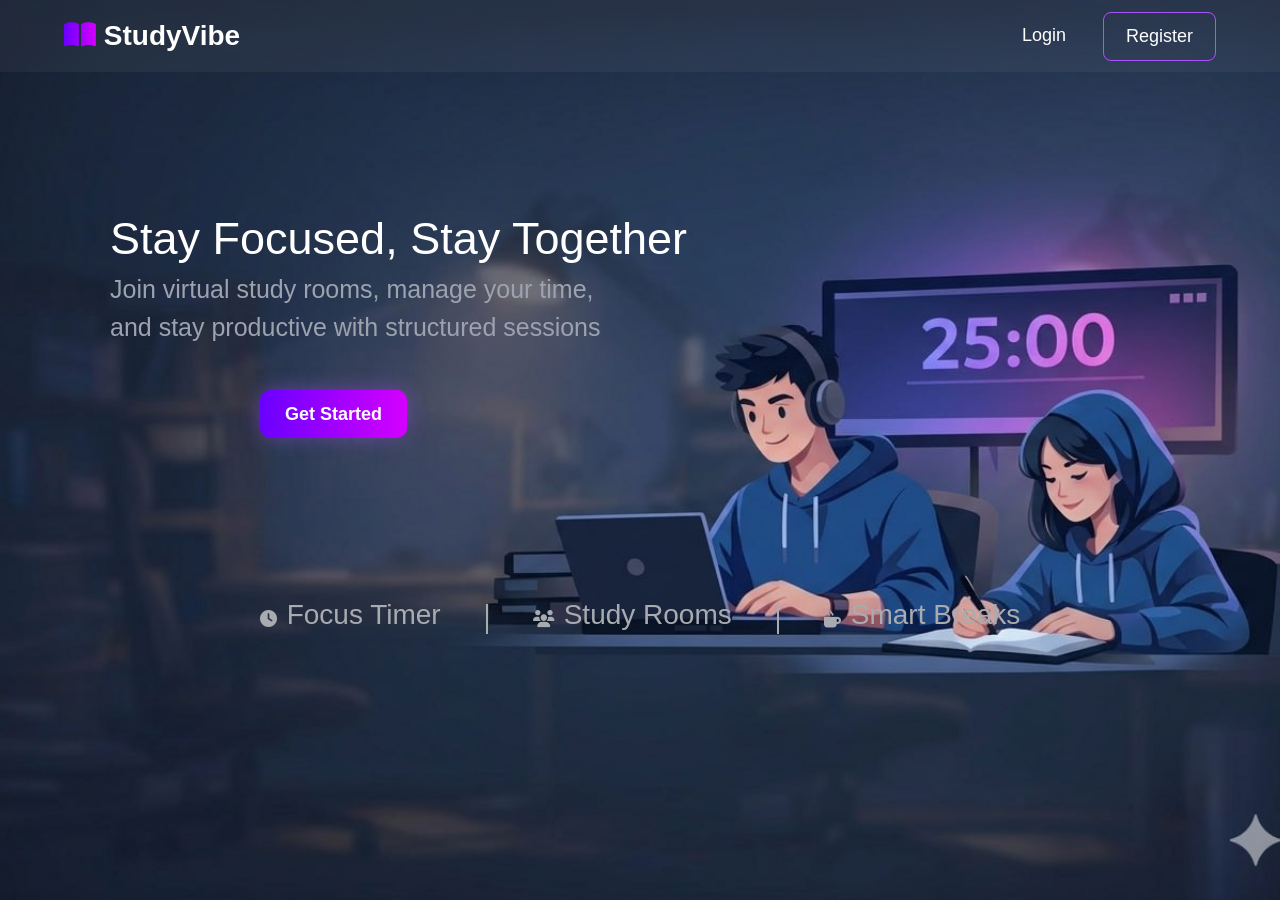
==== commit c7e3e5fc: "Update index.html" ====
--- a/index.html
+++ b/index.html
@@ -26,7 +26,6 @@
         <div class="collapse navbar-collapse" id="studyVibeMenu">
            
             <div class="nav-buttons ms-auto mt-3 mt-md-0">
-                <a href="game.html" class="login-btn">Game</a>
                 <a href="login.html" class="login-btn">Login</a>
                 <a href="register.html" class="register-btn">Register</a>
             </div>
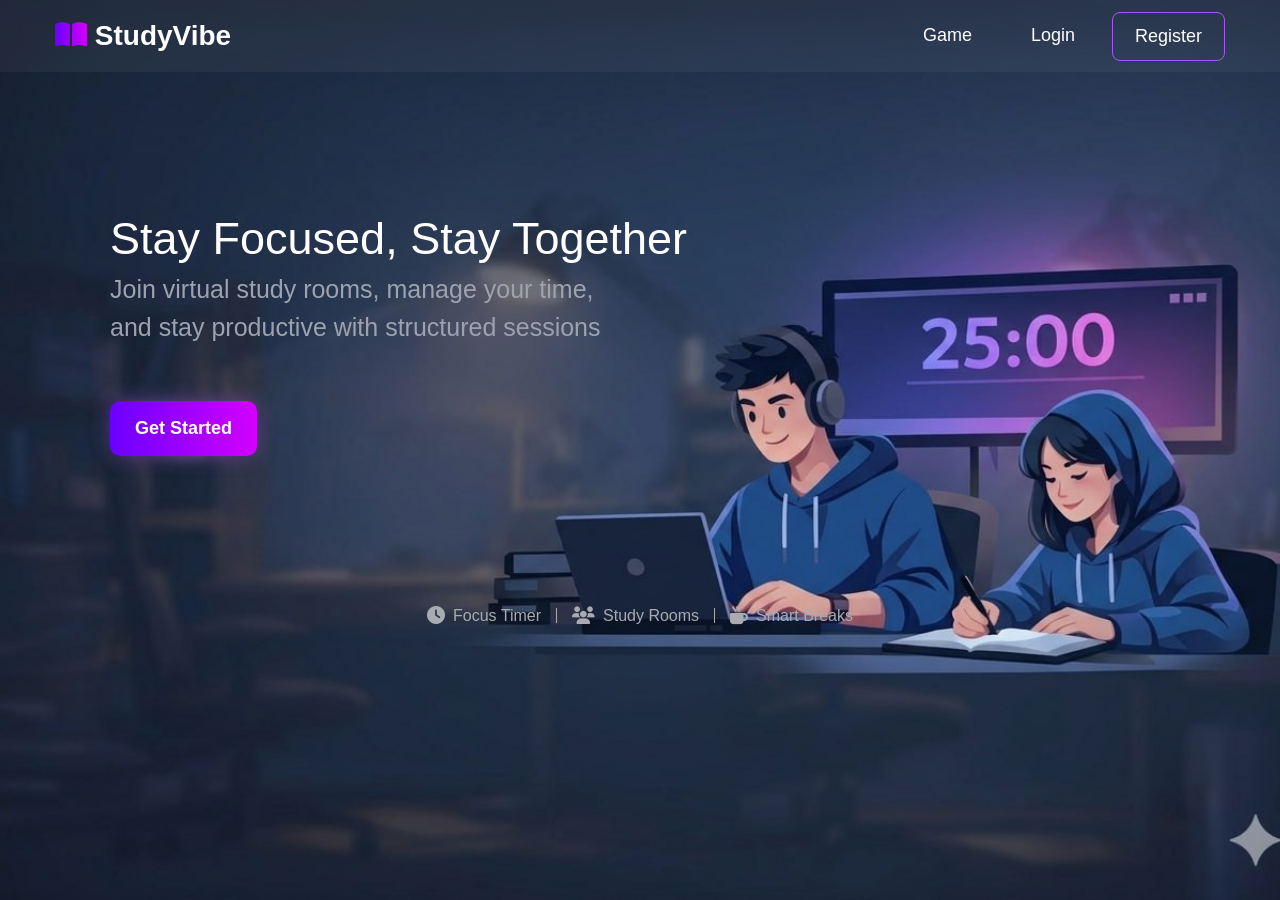
==== commit afc14bac: "responsive of home , login , register , rooms pages" ====
--- a/index.html
+++ b/index.html
@@ -16,7 +16,7 @@
 
 <main class="home-page">
   <nav class="nav-bar navbar navbar-expand-md navbar-dark"> 
-    <div class="container-fluid d-flex justify-content-between align-items-center px-4"> 
+    <div class="container-fluid d-flex justify-content-between align-items-center"> 
         <h2 class="logo navbar-brand m-0"><i class="fa-solid fa-book-open"></i> StudyVibe</h2>
         
         <button class="navbar-toggler" type="button" data-bs-toggle="collapse" data-bs-target="#studyVibeMenu">
@@ -24,8 +24,9 @@
         </button>
 
         <div class="collapse navbar-collapse" id="studyVibeMenu">
-           
+
             <div class="nav-buttons ms-auto mt-3 mt-md-0">
+                <a href="game.html" class="login-btn">Game</a>
                 <a href="login.html" class="login-btn">Login</a>
                 <a href="register.html" class="register-btn">Register</a>
             </div>
--- a/CSS/style.css
+++ b/CSS/style.css
@@ -9,22 +9,27 @@
 }
 .register_page,.login_page{
     width: 100%;
-    height: 100vh;
+    min-height: 100vh;
     background: url(../images/background_signup_login.png) no-repeat center/cover;
     display: flex;
     justify-content: center;
     align-items: center;
     font-family: Arial, sans-serif;
+    padding: 20px;
 }
 
 .register_form,.login_form{
     background:rgba(15, 23, 42, 0.8);
     padding: 40px;
-    width: 350px;
+    width: 100%; 
+    max-width: 400px;
     border-radius: 15px;
     text-align: center;
     color: white;
     box-shadow: 0 0 30px rgba(0,0,0,0.5);
+    background: rgba(15, 23, 42, 0.85); 
+    padding: 40px;
+    backdrop-filter: blur(10px);
 }
 
 .register_page .logo,.login_page .logo{
@@ -111,7 +116,19 @@
 }
 
 
-
+@media (max-width: 480px) {
+    .register_form, .login_form {
+        padding: 30px 20px; 
+    }
+
+    .register_page .logo, .login_page .logo {
+        font-size: 24px; 
+    }
+
+    .register_page form input, .login_page form input {
+        font-size: 14px; 
+    }
+}
 
 
 
@@ -631,76 +648,86 @@
     font-size: 18px;
 }
 
-
-.home-page{
+.home-page {
     width: 100%;
     min-height: 100vh;
-    font-family: Arial,sans-serif;
-    color:white;
+    font-family: Arial, sans-serif;
+    color: white;
     background: url(../images/Home\ background.jpeg) no-repeat center/cover;
 }
-.container{
+
+.container {
     padding: 0 40px;
 }
+
 .home-page .nav-bar {
-    display: block !important; 
+    display: block !important;
     padding: 10px 40px;
-    background: rgba(255,255,255,0.05);
+    background: rgba(255, 255, 255, 0.05);
     backdrop-filter: blur(10px);
     position: sticky;
     top: 0;
     z-index: 1000;
 }
-.home-page .logo{
+
+.home-page .logo {
     font-size: 28px;
     font-weight: bold;
 }
-.home-page .nav-buttons{
+
+.home-page .nav-buttons {
     display: flex;
     gap: 15px;
 }
-.home-page .register-btn{
-   border: 1px solid var(--violet-color);
-}
-.home-page .login-btn,.home-page .register-btn{
+
+.home-page .login-btn,
+.home-page .register-btn {
     border-radius: 8px;
     padding: 10px 22px;
     background: transparent;
     color: white;
     cursor: pointer;
-    transition: 0.3s;
     text-decoration: none;
     font-size: 18px;
-    transition: all 1s ease;
-}
-
-.home-page .login-btn:hover,.home-page .register-btn:hover{
-   background: var(--main-linear-gradient);
-}
-.home-page .hero{
+    transition: all 0.3s ease;
+}
+
+.home-page .register-btn {
+    border: 1px solid var(--violet-color);
+}
+
+.home-page .login-btn:hover,
+.home-page .register-btn:hover {
+    background: var(--main-linear-gradient);
+}
+
+.home-page .hero {
     display: flex;
     justify-content: space-between;
     align-items: center;
     margin-top: 80px;
     gap: 60px;
 }
-.home-page .hero-text{
+
+.home-page .hero-text {
     text-align: left;
 }
-.home-page .hero-text h1{
+
+.home-page .hero-text h1 {
     max-width: 620px;
     font-size: 45px;
     line-height: 1.2;
-    margin-bottom: 5px;
-    margin-top: 60px;
-}
-.home-page .hero-text p{
+    margin: 60px 0 5px;
+}
+
+.home-page .hero-text p {
     max-width: 500px;
     font-size: 25px;
-    color:#9CA3AF;
+    color: #9CA3AF;
     margin-bottom: 55px;
 }
-.home-page .start-btn{
+
+.home-page .start-btn {
     padding: 14px 25px;
     border: none;
     border-radius: 10px;
@@ -710,143 +737,168 @@
     font-weight: bold;
     cursor: pointer;
     transition: 0.4s;
-    box-shadow: 0 0 20px rgba(168,85,247,0.4);
-    margin-left: 150px;
+    box-shadow: 0 0 20px rgba(168, 85, 247, 0.4);
     text-decoration: none;
-}
-.home-page .start-btn:hover{
+    display: inline-block;
+}
+
+.home-page .start-btn:hover {
     opacity: 0.7;
 }
-.home-page .features{
-    display: flex;
+
+.home-page .features {
+    display: flex !important;
+    flex-direction: row !important;
+    justify-content: center !important;
+    align-items: center !important;
+    gap: 15px !important;
+    margin-top: 150px !important;
+    flex-wrap: nowrap !important;
+}
+
+.home-page .features .col-auto {
+    width: auto !important;
+    padding: 0 !important;
+}
+
+.home-page .feature-box {
+    color: #a8abaf;
+    display: flex;
+    align-items: center;
     justify-content: center;
-    gap: 15px;
-    margin-top: 170px;
-    align-items: center;
-}
-.home-page .feature-box{ 
+    white-space: nowrap;
+}
+
+.home-page .feature-box h3 {
+    font-size: 16px !important;
+    margin: 0 !important;
+    font-weight: normal !important;
+}
+
+.home-page .feature-box i {
     color: #a8abaf;
-    font-size: 12px;
     display: flex;
     align-items: center;
     justify-content: center;
-}
-.home-page .feature-box i{
-    font-size: 17px;
-    color:#a8abaf;
-    margin-right: 10px;
-    display: flex;
-    align-items: center;
-    justify-content: center;
-}
-.vertical-divider{
-    width: 2px;
-    height: 30px;
+    font-size: 18px !important;
+    margin-right: 8px !important;
+}
+
+.vertical-divider {
     background: #a8abaf;
-}
-
+    width: 1px !important;
+    height: 15px !important;
+}
+
+@media (min-width: 768px) {
+    .navbar-collapse {
+        display: flex !important;
+        flex-basis: auto;
+    }
+
+    .nav-buttons {
+        margin-left: auto !important;
+    }
+
+    .home-page .start-btn {
+        margin-left: 0;
+    }
+}
+
+@media (max-width: 992px) {
+    .home-page .feature-box h3 {
+        font-size: 14px !important;
+    }
+
+    .home-page .feature-box i {
+        font-size: 16px !important;
+    }
+}
 
 @media (max-width: 767px) {
-    
+    .home-page .nav-bar {
+        padding: 10px 5%;
+    }
+
     .nav-bar .container-fluid {
         justify-content: center;
         text-align: center;
+        flex-wrap: wrap;
     }
 
     .navbar-collapse {
-        margin-top: 20px;
-    }
-
-  
-    .home-page .nav-buttons {
-        flex-direction: column; 
+        background: rgba(0, 0, 0, 0.9);
+        border-radius: 10px;
+        margin-top: 10px;
+        padding: 20px;
+        width: 100%;
+    }
+
+    .nav-buttons {
+        flex-direction: column;
         align-items: center;
-        gap: 10px;
+        gap: 15px;
         width: 100%;
     }
 
-    .home-page .login-btn, .home-page .register-btn {
-        width: 100%; 
+    .home-page .login-btn,
+    .home-page .register-btn {
+        width: 100%;
         max-width: 200px;
         margin: 0 auto;
     }
 
-    
     .home-page .hero {
-        margin-top: 40px;
-        justify-content: center; 
+        margin-top: 100px !important;
+        flex-direction: column;
+        text-align: center;
+        gap: 30px !important;
     }
 
     .home-page .hero-text {
-        text-align: center; 
+        text-align: center !important;
         display: flex;
         flex-direction: column;
         align-items: center;
     }
 
-    .home-page .hero-text h1, .home-page .hero-text p {
-        margin-left: auto;
-        margin-right: auto;
-    }
-
- 
+    .home-page .hero-text h1 {
+        font-size: 32px;
+        margin: 20px auto;
+    }
+
+    .home-page .hero-text p {
+        font-size: 18px;
+        margin: 0 auto 30px;
+    }
+
     .home-page .start-btn {
-        margin-left: 0 !important;
-        margin-top: 20px;
-    }
-
-   
+        width: fit-content !important;
+        padding: 12px 30px !important;
+        font-size: 16px !important;
+        margin-top: 50px !important;
+    }
+
     .home-page .features {
-        margin-top: 60px;
-        flex-direction: column;
-        align-items: center;
-    }
-}
-
-@media (min-width: 768px) {
-    .navbar-collapse {
-        display: flex !important;
-        justify-content: flex-end; 
-    }
-    .nav-buttons {
-        display: flex !important;
-        flex-direction: row !important;
-        gap: 15px;
-    }
-}
-
-
-@media (max-width: 767px) {
-    .navbar-collapse {
-        background: rgba(0, 0, 0, 0.8); 
-        border-radius: 10px;
-        margin-top: 15px;
-        padding: 20px;
-    }
-    
-    .nav-buttons {
-        display: flex !important;
-        flex-direction: column !important; 
-        align-items: center;
-        width: 100%;
-    }
-
-    .home-page .login-btn, .home-page .register-btn {
-        width: 80%; 
-        text-align: center;
-    }
-}
-
-
-
-.join-room{
-    height: 100vh;
-    background:url("../images/background_signup_login.png") center/cover no-repeat;
-    display: flex;
-    justify-content: center;
-    align-items: center;
-    font-family: Arial,sans-serif;
-    position: relative;
+        margin-top: 60px !important;
+        gap: 8px !important;
+        padding: 0 10px !important;
+    }
+
+    .home-page .feature-box,
+    .home-page .feature-box h3 {
+        font-size: 11px !important;
+    }
+
+    .home-page .feature-box i {
+        font-size: 12px !important;
+        margin-right: 4px !important;
+    }
+
+    .vertical-divider {
+        height: 12px !important;
+        background: rgba(168, 171, 175, 0.5) !important;
+    }
 }
 
 .join-room .join-container {
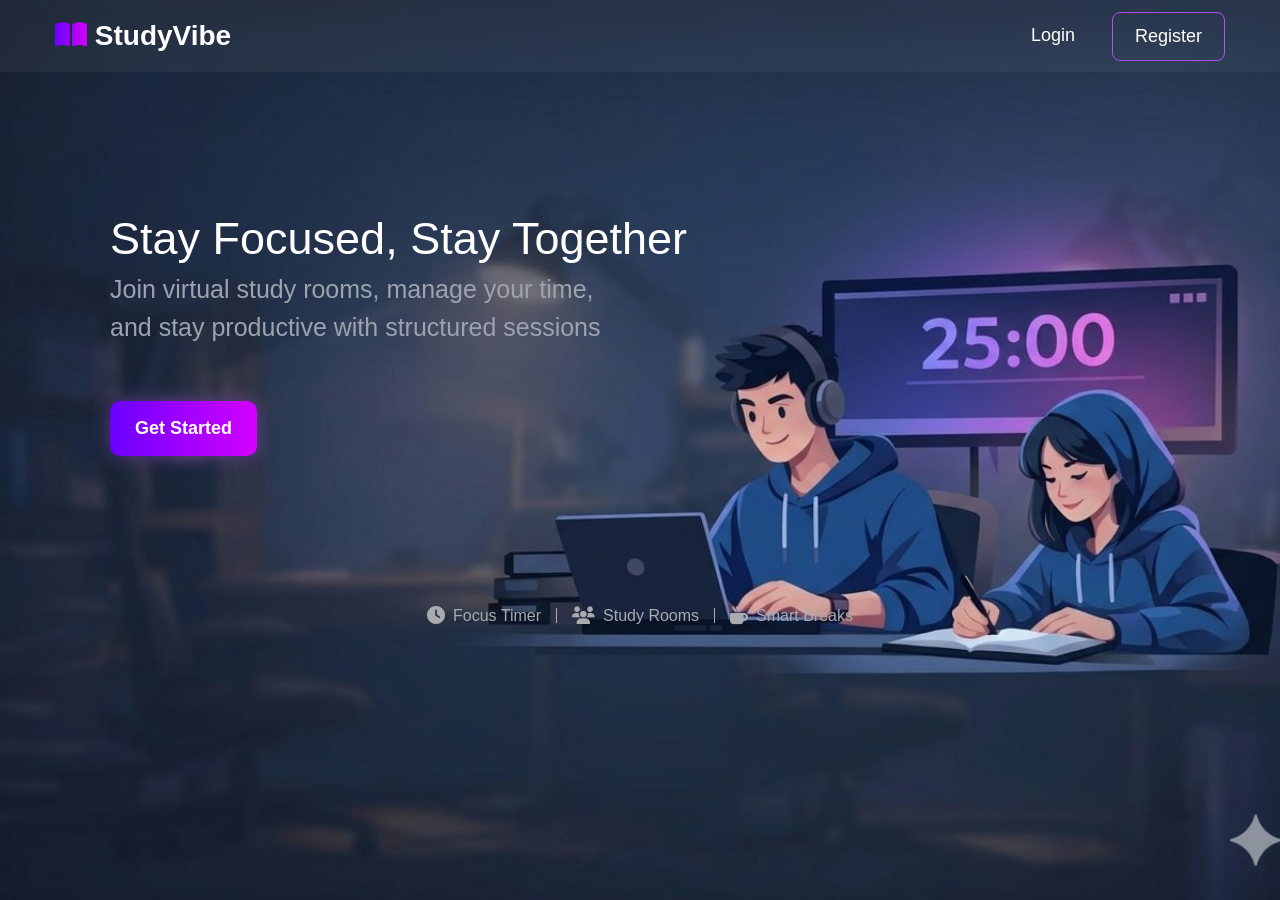
==== commit df135034: "merge changes" ====
--- a/index.html
+++ b/index.html
@@ -26,7 +26,6 @@
         <div class="collapse navbar-collapse" id="studyVibeMenu">
 
             <div class="nav-buttons ms-auto mt-3 mt-md-0">
-                <a href="game.html" class="login-btn">Game</a>
                 <a href="login.html" class="login-btn">Login</a>
                 <a href="register.html" class="register-btn">Register</a>
             </div>
